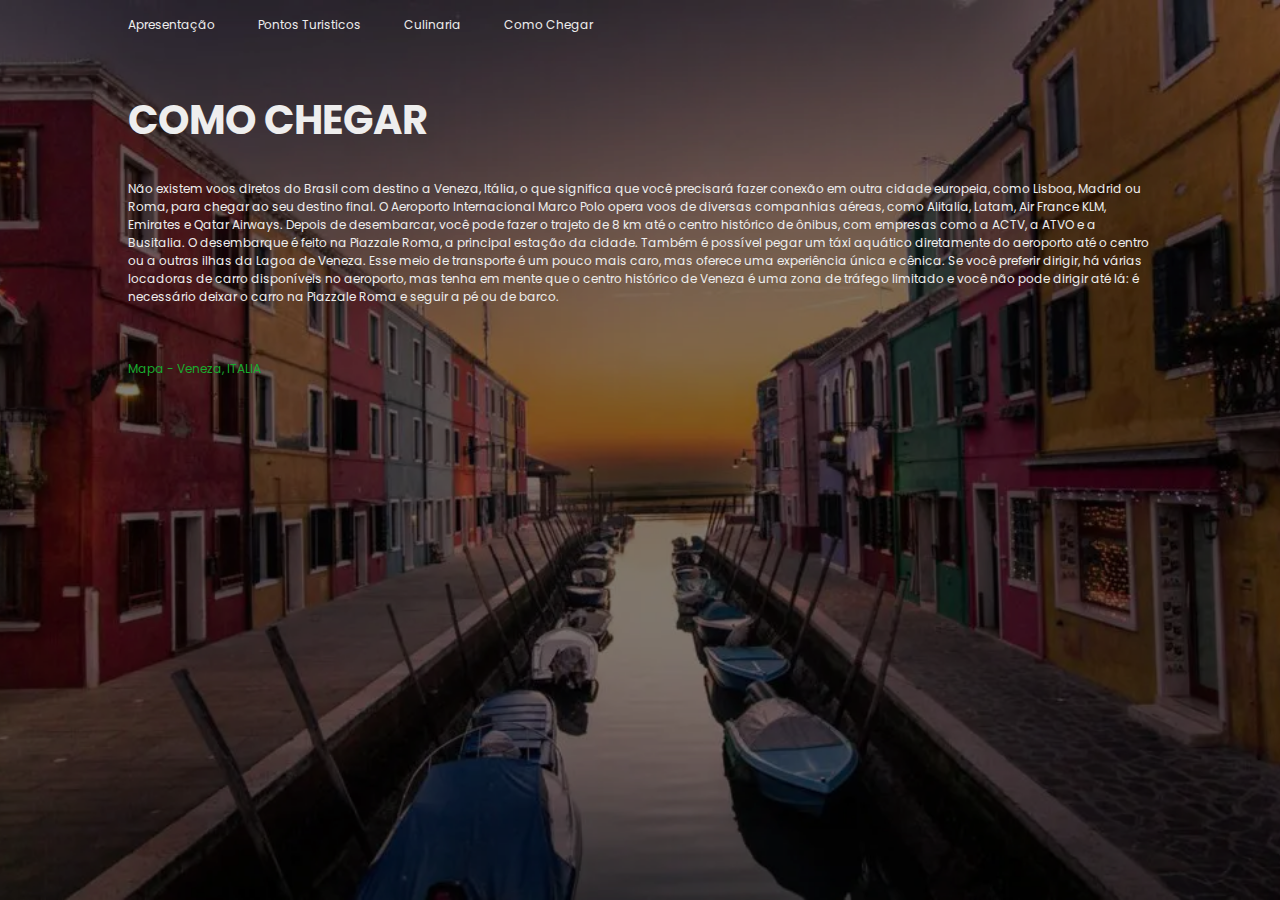
==== html/comochegar.html @ 81a93615 "ATUALIZACAO" ====
<!DOCTYPE html>
<html lang="pt-br">

<head>
    <meta charset="UTF-8">
    <meta name="viewport" content="width=device-width, initial-scale=1.0">
<link rel="stylesheet" href="../css/style.css">
    <link rel="preconnect" href="https://fonts.googleapis.com">
    <link rel="preconnect" href="https://fonts.gstatic.com" crossorigin>
    <link href="https://fonts.googleapis.com/css2?family=Poppins:ital,wght@0,500;0,700;1,300&display=swap"
        rel="stylesheet">
    <title>Oficina 2_COMO CHEGAR </title>

</head>

<body>
    <header>
        <nav>
            <a href="../index.html">Apresentação</a>
            <a href="../html/pontosturisticos.html">Pontos Turisticos</a>
            <a href="../html/culinaria.html">Culinaria</a>
            <a href="../html/comochegar.html">Como Chegar</a>
            
        </nav>
    </header>
    <main class="container">
        <div class="list">
            <div class="list-item">
                <img src="../imagens/venzeza 2.jpg" class="imagem2">
                <div class="content">
                    <h2> COMO CHEGAR</h2>
                    <p> Não existem voos diretos do Brasil com destino a Veneza, Itália, o que significa que você precisará fazer conexão em outra cidade europeia, como Lisboa, Madrid ou Roma, para chegar ao seu destino final.
                        O Aeroporto Internacional Marco Polo opera voos de diversas companhias aéreas, como Alitalia, Latam, Air France KLM, Emirates e Qatar Airways.
                        Depois de desembarcar, você pode fazer o trajeto de 8 km até o centro histórico de ônibus, com empresas como a ACTV, a ATVO e a Busitalia. O desembarque é feito na Piazzale Roma, a principal estação da cidade.
                        Também é possível pegar um táxi aquático diretamente do aeroporto até o centro ou a outras ilhas da Lagoa de Veneza. Esse meio de transporte é um pouco mais caro, mas oferece uma experiência única e cênica. 
                        Se você preferir dirigir, há várias locadoras de carro disponíveis no aeroporto, mas tenha em mente que o centro histórico de Veneza é uma zona de tráfego limitado e você não pode dirigir até lá: é necessário deixar o carro na Piazzale Roma e seguir a pé ou de barco. </p>
<a href="https://www.google.com.br/maps/place/Venice,+Metropolitan+City+of+Venice,+Italy/@45.4045432,12.3873328,11z/data=!3m1!4b1!4m6!3m5!1s0x477eb1daf1d63d89:0x7ba3c6f0bd92102f!8m2!3d45.440379!4d12.3159547!16zL20vMDdfcGY?entry=ttu&g_ep=EgoyMDI0MTAyOS4wIKXMDSoASAFQAw%3D%3D" class="mapa">Mapa - Veneza, ITALIA</a>
                </div>
            </div>
        </div>








    </main>
</body>

</html>
---- css/style.css ----
* {
    margin: 0;
    padding: 0;
    box-sizing: border border-box;
    text-decoration: none;
    font-family: "Poppins", sans-serif;
}

body {
    background-color: #8c5c5c;
    color: #eee;
    font-size: 12px;
}

header {
    width: 80%;
    height: 50px;
    display: flex;
    align-items: center;
    position: relative;
    z-index: 2;
    margin: auto;

}


header a {
    color: #eee;
    margin-right: 40px;
    font: 300px;
}



.container {
    height: 100vh;
    width: 100vw;
    margin-top: -50px;
    overflow: hidden;
}

.container .list .list-item {
    width: 100%;
    height: 100%;
    position: absolute;
    overflow: hidden;
}


h2 {
    position: absolute;
    top: 10%;
    right: -20%;
    padding-right: 30%;
    width: 80%;
    color: #eee;
    font-size: 40px;

}

p {
    position: absolute;
    top: 20%;
    right: -20%;
    padding-right: 30%;
    width: 80%;
    color: #eee;
}



.mapa {
    position: absolute;
    top: 40%;
    right: -20%;
    padding-right: 30%;
    width: 80%;
    color: #19ab2f;
    cursor: pointer;

}

.imagem1 {
    filter: brightness(50%);
    object-fit: cover;
    width: 100%;
    height: 100%
}

.imagem2 {
    filter: brightness(50%);
    object-fit: cover;
    width: 100%;
    height: 100%
}

.textoculinaria {

    position: absolute;
    top: 35%;
    right: -20%;
    padding-right: 30%;
    width: 80%;
    color: #eee;
    font-size: 12px;
    text-align: left;
}

.li {
    font-size: 17px;
    color: rgb(20, 173, 220);
}

.textopontos {
    position: absolute;
    top: 19%;
    right: -20%;
    padding-right: 30%;
    width: 80%;
    color: #eee;
    font-size: 12px;
    text-align: left;
}
.imagem{


    object-fit: cover;
    width: 100%;
    height: 100%
}
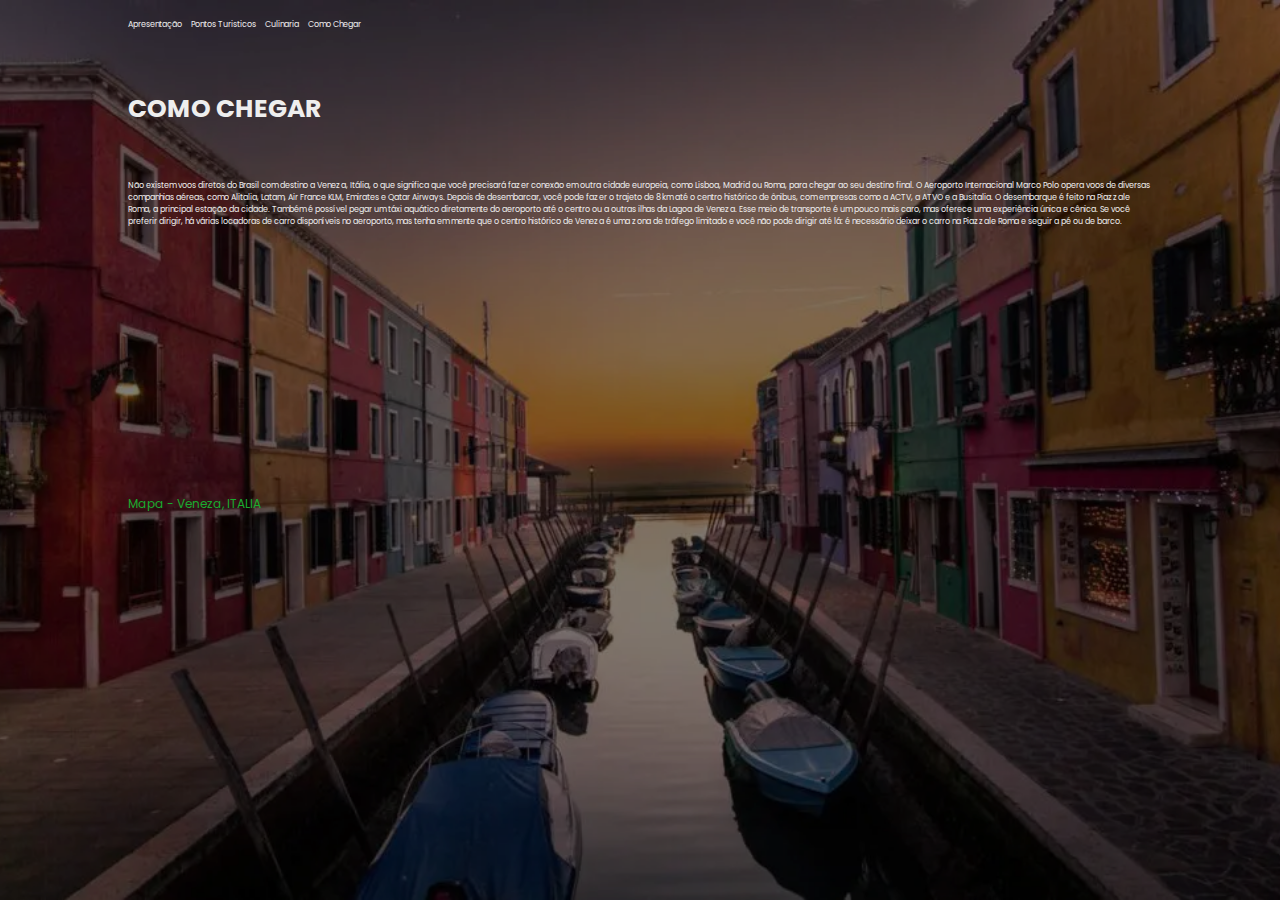
==== commit 5ef5ffbb: "RESPONSIVO" ====
--- a/html/comochegar.html
+++ b/html/comochegar.html
@@ -1,52 +1,60 @@
 <!DOCTYPE html>
 <html lang="pt-br">
+  <head>
+    <meta charset="UTF-8" />
+    <meta name="viewport" content="width=device-width, initial-scale=1.0" />
+    <link rel="stylesheet" href="../css/style.css" />
+    <link rel="preconnect" href="https://fonts.googleapis.com" />
+    <link rel="preconnect" href="https://fonts.gstatic.com" crossorigin />
+    <link
+      href="https://fonts.googleapis.com/css2?family=Poppins:ital,wght@0,500;0,700;1,300&display=swap"
+      rel="stylesheet"
+    />
+    <title>Oficina 2_COMO CHEGAR</title>
+  </head>
 
-<head>
-    <meta charset="UTF-8">
-    <meta name="viewport" content="width=device-width, initial-scale=1.0">
-<link rel="stylesheet" href="../css/style.css">
-    <link rel="preconnect" href="https://fonts.googleapis.com">
-    <link rel="preconnect" href="https://fonts.gstatic.com" crossorigin>
-    <link href="https://fonts.googleapis.com/css2?family=Poppins:ital,wght@0,500;0,700;1,300&display=swap"
-        rel="stylesheet">
-    <title>Oficina 2_COMO CHEGAR </title>
-
-</head>
-
-<body>
+  <body>
     <header>
-        <nav>
-            <a href="../index.html">Apresentação</a>
-            <a href="../html/pontosturisticos.html">Pontos Turisticos</a>
-            <a href="../html/culinaria.html">Culinaria</a>
-            <a href="../html/comochegar.html">Como Chegar</a>
-            
-        </nav>
+      <nav>
+        <a href="../index.html">Apresentação</a>
+        <a href="pontosturisticos.html">Pontos Turisticos</a>
+        <a href="culinaria.html">Culinaria</a>
+        <a href="comochegar.html">Como Chegar</a>
+      </nav>
     </header>
     <main class="container">
-        <div class="list">
-            <div class="list-item">
-                <img src="../imagens/venzeza 2.jpg" class="imagem2">
-                <div class="content">
-                    <h2> COMO CHEGAR</h2>
-                    <p> Não existem voos diretos do Brasil com destino a Veneza, Itália, o que significa que você precisará fazer conexão em outra cidade europeia, como Lisboa, Madrid ou Roma, para chegar ao seu destino final.
-                        O Aeroporto Internacional Marco Polo opera voos de diversas companhias aéreas, como Alitalia, Latam, Air France KLM, Emirates e Qatar Airways.
-                        Depois de desembarcar, você pode fazer o trajeto de 8 km até o centro histórico de ônibus, com empresas como a ACTV, a ATVO e a Busitalia. O desembarque é feito na Piazzale Roma, a principal estação da cidade.
-                        Também é possível pegar um táxi aquático diretamente do aeroporto até o centro ou a outras ilhas da Lagoa de Veneza. Esse meio de transporte é um pouco mais caro, mas oferece uma experiência única e cênica. 
-                        Se você preferir dirigir, há várias locadoras de carro disponíveis no aeroporto, mas tenha em mente que o centro histórico de Veneza é uma zona de tráfego limitado e você não pode dirigir até lá: é necessário deixar o carro na Piazzale Roma e seguir a pé ou de barco. </p>
-<a href="https://www.google.com.br/maps/place/Venice,+Metropolitan+City+of+Venice,+Italy/@45.4045432,12.3873328,11z/data=!3m1!4b1!4m6!3m5!1s0x477eb1daf1d63d89:0x7ba3c6f0bd92102f!8m2!3d45.440379!4d12.3159547!16zL20vMDdfcGY?entry=ttu&g_ep=EgoyMDI0MTAyOS4wIKXMDSoASAFQAw%3D%3D" class="mapa">Mapa - Veneza, ITALIA</a>
-                </div>
-            </div>
+      <div class="list">
+        <div class="list-item">
+          <img src="../imagens/venzeza 2.jpg" class="imagem2" />
+          <div class="content">
+            <h2>COMO CHEGAR</h2>
+            <p>
+              Não existem voos diretos do Brasil com destino a Veneza, Itália, o
+              que significa que você precisará fazer conexão em outra cidade
+              europeia, como Lisboa, Madrid ou Roma, para chegar ao seu destino
+              final. O Aeroporto Internacional Marco Polo opera voos de diversas
+              companhias aéreas, como Alitalia, Latam, Air France KLM, Emirates
+              e Qatar Airways. Depois de desembarcar, você pode fazer o trajeto
+              de 8 km até o centro histórico de ônibus, com empresas como a
+              ACTV, a ATVO e a Busitalia. O desembarque é feito na Piazzale
+              Roma, a principal estação da cidade. Também é possível pegar um
+              táxi aquático diretamente do aeroporto até o centro ou a outras
+              ilhas da Lagoa de Veneza. Esse meio de transporte é um pouco mais
+              caro, mas oferece uma experiência única e cênica. Se você preferir
+              dirigir, há várias locadoras de carro disponíveis no aeroporto,
+              mas tenha em mente que o centro histórico de Veneza é uma zona de
+              tráfego limitado e você não pode dirigir até lá: é necessário
+              deixar o carro na Piazzale Roma e seguir a pé ou de barco.
+            </p>
+          
+            <a href="https://www.google.com.br/maps/place/Venice,+Metropolitan+City+of+Venice,+Italy/@45.4045432,12.3873328,11z/data=!3m1!4b1!4m6!3m5!1s0x477eb1daf1d63d89:0x7ba3c6f0bd92102f!8m2!3d45.440379!4d12.3159547!16zL20vMDdfcGY?entry=ttu&g_ep=EgoyMDI0MTAyOS4wIKXMDSoASAFQAw%3D%3D"
+              class="mapa"
+              >Mapa - Veneza, ITALIA</a
+        
+            
+          </div>
         </div>
-
-
-
-
-
-
-
-
+      </div>
     </main>
-</body>
-
-</html>+  </body>
+</html>
--- a/css/style.css
+++ b/css/style.css
@@ -1,137 +1,157 @@
 * {
-    margin: 0;
-    padding: 0;
-    box-sizing: border border-box;
-    text-decoration: none;
-    font-family: "Poppins", sans-serif;
+  margin: 0;
+  padding: 0;
+  box-sizing: border border-box;
+  text-decoration: none;
+  font-family: "Poppins", sans-serif;
 }
 
 body {
-    background-color: #8c5c5c;
-    color: #eee;
-    font-size: 12px;
+  background-color: #8c5c5c;
+  color: #eee;
+  font-size: 12px;
 }
 
 header {
-    width: 80%;
-    height: 50px;
-    display: flex;
-    align-items: center;
-    position: relative;
-    z-index: 2;
-    margin: auto;
-
+  width: 80%;
+  height: 50px;
+  display: flex;
+  align-items: center;
+  position: relative;
+  z-index: 2;
+  margin: auto;
 }
 
-
 header a {
-    color: #eee;
-    margin-right: 40px;
-    font: 300px;
+  color: #eee;
+  margin-right: 40px;
+  font: 300px;
 }
 
-
-
 .container {
-    height: 100vh;
-    width: 100vw;
-    margin-top: -50px;
-    overflow: hidden;
+  height: 100vh;
+  width: 100vw;
+  margin-top: -50px;
+  overflow: hidden;
 }
 
 .container .list .list-item {
-    width: 100%;
-    height: 100%;
-    position: absolute;
-    overflow: hidden;
+  width: 100%;
+  height: 100%;
+  position: absolute;
+  overflow: hidden;
 }
 
-
 h2 {
-    position: absolute;
-    top: 10%;
-    right: -20%;
-    padding-right: 30%;
-    width: 80%;
-    color: #eee;
-    font-size: 40px;
-
+  position: absolute;
+  top: 10%;
+  right: -20%;
+  padding-right: 30%;
+  width: 80%;
+  color: #eee;
+  font-size: 30px;
 }
 
 p {
-    position: absolute;
-    top: 20%;
-    right: -20%;
-    padding-right: 30%;
-    width: 80%;
-    color: #eee;
+  position: absolute;
+  top: 20%;
+  right: -20%;
+  padding-right: 30%;
+  width: 80%;
+  color: #eee;
 }
 
-
-
 .mapa {
-    position: absolute;
-    top: 40%;
-    right: -20%;
-    padding-right: 30%;
-    width: 80%;
-    color: #19ab2f;
-    cursor: pointer;
-
+  position: absolute;
+  top: 40%;
+  right: -20%;
+  padding-right: 30%;
+  width: 80%;
+  color: #19ab2f;
+  cursor: pointer;
+  font-size: 12px;
 }
 
 .imagem1 {
-    filter: brightness(50%);
-    object-fit: cover;
-    width: 100%;
-    height: 100%
+  filter: brightness(30%);
+  object-fit: cover;
+  width: 100%;
+  height: 100%;
 }
 
 .imagem2 {
-    filter: brightness(50%);
-    object-fit: cover;
-    width: 100%;
-    height: 100%
+  filter: brightness(50%);
+  object-fit: cover;
+  width: 100%;
+  height: 100%;
 }
 
 .textoculinaria {
-
-    position: absolute;
-    top: 35%;
-    right: -20%;
-    padding-right: 30%;
-    width: 80%;
-    color: #eee;
-    font-size: 12px;
-    text-align: left;
+  position: absolute;
+  top: 35%;
+  right: -20%;
+  padding-right: 30%;
+  width: 80%;
+  color: #eee;
+  font-size: 12px;
+  text-align: left;
 }
 
 .li {
-    font-size: 17px;
-    color: rgb(20, 173, 220);
+  font-size: 17px;
+  color: rgb(20, 173, 220);
 }
 
 .textopontos {
-    position: absolute;
-    top: 19%;
-    right: -20%;
-    padding-right: 30%;
-    width: 80%;
+  position: absolute;
+  top: 19%;
+  right: -20%;
+  padding-right: 30%;
+  width: 80%;
+  color: #eee;
+  font-size: 12px;
+  text-align: left;
+}
+.imagem {
+  object-fit: cover;
+  width: 100;
+  height: 100%;
+}
+@media screen and (max-width: 1516px) {
+  body {
+    font-size: 8px;
+  }
+
+  header a {
     color: #eee;
-    font-size: 12px;
-    text-align: left;
-}
-.imagem{
+    margin-right: 7px;
+    font: 300px;
+  }
+  p {
+   font-size: 7;
+  }
 
+  h2 {
+   
+    font-size: 25px;
+  }
+  .li {
+    font-size: 14px;
+  }
+  .textoculinaria {
+    top: 39%;
 
-    object-fit: cover;
-    width: 100%;
-    height: 100%
-}
+    font-size: 6px;
+  }
+
+  .mapa {
+   
+    top: 55%;
+   
+  }
+  
 
 
 
 
-
-
-
+}
